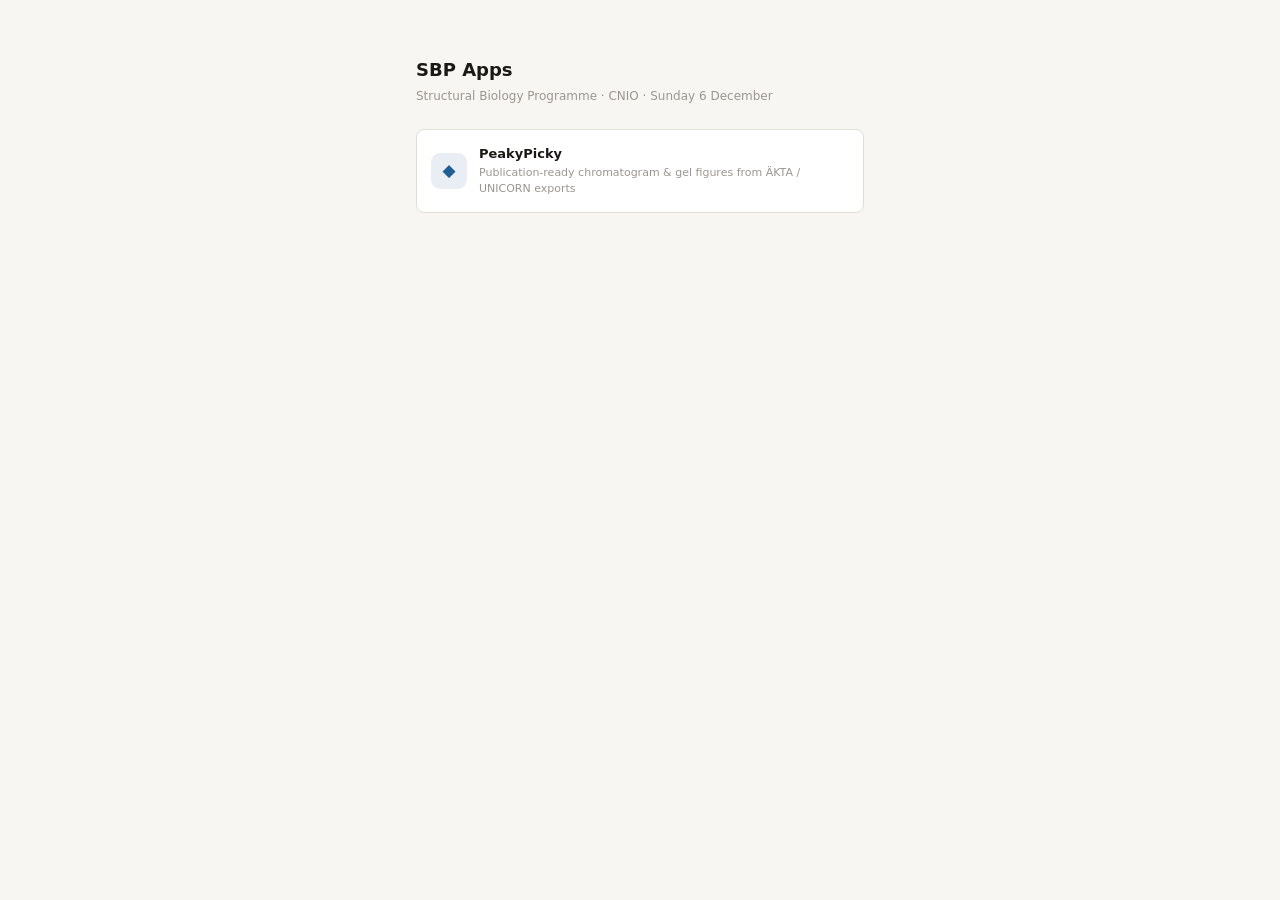
==== index.html @ 97c50b19 "init: hub + shared assets + PeakyPicky app" ====
<!DOCTYPE html>
<html lang="en">
<head>
<meta charset="UTF-8">
<meta name="viewport" content="width=device-width, initial-scale=1.0, viewport-fit=cover">
<meta name="theme-color" content="#F7F6F3" media="(prefers-color-scheme: light)">
<meta name="theme-color" content="#141412" media="(prefers-color-scheme: dark)">
<meta name="apple-mobile-web-app-capable" content="yes">
<meta name="apple-mobile-web-app-title" content="SBP Apps">
<meta name="robots" content="noindex, nofollow">
<title>SBP Apps</title>
<link rel="icon" href="data:image/svg+xml,<svg xmlns='http://www.w3.org/2000/svg' viewBox='0 0 100 100'><rect width='100' height='100' rx='20' fill='%232563EB'/><rect x='18' y='18' width='28' height='28' rx='5' fill='white'/><rect x='54' y='18' width='28' height='28' rx='5' fill='white' opacity='.6'/><rect x='18' y='54' width='28' height='28' rx='5' fill='white' opacity='.6'/><rect x='54' y='54' width='28' height='28' rx='5' fill='white' opacity='.3'/></svg>">
<!-- Bump ?v= on every deploy so browsers pick up CSS changes immediately -->
<link rel="stylesheet" href="shared/style.css?v=20260916-0730">
</head>
<body>
<div class="hub" id="hub"></div>

<script>
// ─── app registry ───────────────────────────────────────────────────────────
// To add an app:
//   1. Copy the template/ folder and rename it (lowercase, no spaces).
//   2. Edit its index.html.
//   3. Add a row here, set live:true when ready.
//
// Fields:
//   id      unique slug, matches the folder name
//   name    display name
//   desc    one-line description shown in the hub
//   path    relative URL to the app folder  (must end with /)
//   icon    single character or small symbol shown in the tile
//   color   accent colour for the tile (hex)
//   live    false → shows a "soon" badge and disables the link
const APPS = [
  { id:"peakypicky", name:"PeakyPicky", desc:"Publication-ready chromatogram & gel figures from ÄKTA / UNICORN exports", path:"peakypicky/", icon:"◆", color:"#215E93", live:true },
];

// ─── render ─────────────────────────────────────────────────────────────────
(function () {
  const date = new Date().toLocaleDateString("en-GB", {
    weekday: "long", day: "numeric", month: "long"
  });

  const tiles = APPS.length
    ? APPS.map(function (a) {
        const inner =
          "<div class='hub-ic' style='background:" + a.color + "1a;color:" + a.color + "'>" + a.icon + "</div>"
          + "<div class='hub-t'><div class='hub-n'>" + a.name + "</div>"
          + "<div class='hub-d'>" + a.desc + "</div></div>"
          + (a.live ? "" : "<span class='hub-badge'>soon</span>");
        return a.live
          ? "<a class='hub-item' href='" + a.path + "'>" + inner + "</a>"
          : "<div class='hub-item soon'>" + inner + "</div>";
      }).join("")
    : "<div class='hub-empty'>No apps yet &mdash; add the first one to the registry in <code>index.html</code>.</div>";

  document.getElementById("hub").innerHTML =
    "<h1>SBP Apps</h1>"
    + "<div class='sub'>Structural Biology Programme &middot; CNIO &middot; " + date + "</div>"
    + tiles;
})();
</script>
</body>
</html>
---- shared/style.css ----
/* ─────────────────────────────────────────────────────────────────────────────
   SBP Apps — shared design system
   Colours, spacing, typography and component styles used across all apps.
   Add new component styles at the bottom; edit tokens only in :root / dark override.
   ───────────────────────────────────────────────────────────────────────────── */

/* ── Tokens ───────────────────────────────────────────────────────────────── */
:root {
  --bg:#F7F6F3; --surface:#FFFFFF; --surface2:#F0EEE9;
  --border:#E2DED6; --border-strong:#C8C3BA;
  --text:#1A1916; --text-2:#6B6760; --text-3:#9B9690;
  --accent:#2563EB; --accent-bg:#EFF4FF; --accent-border:#BFCFFF;
  --danger:#DC2626; --danger-bg:#FEF2F2; --danger-border:#FECACA;
  --warning:#D97706; --warning-bg:#FFFBEB; --warning-border:#FDE68A;
  --green:#16A34A; --green-bg:#F0FDF4; --green-border:#BBF7D0;
  --r:8px; --rs:5px;
}
@media(prefers-color-scheme:dark) { :root {
  --bg:#141412; --surface:#1E1D1A; --surface2:#252320;
  --border:#2E2C28; --border-strong:#3E3B36;
  --text:#F0EDE8; --text-2:#A09C94; --text-3:#6B6760;
  --accent:#4F83F7; --accent-bg:#0F1E3D; --accent-border:#1E3A7A;
  --danger:#F87171; --danger-bg:#2A1515; --danger-border:#7F1D1D;
  --warning:#FCD34D; --warning-bg:#1C1500; --warning-border:#713F12;
  --green:#4ADE80; --green-bg:#052E16; --green-border:#166534;
}}

/* ── Reset & base ─────────────────────────────────────────────────────────── */
* { box-sizing:border-box; margin:0; padding:0 }
body {
  background:var(--bg); color:var(--text);
  font-family:-apple-system,BlinkMacSystemFont,'Segoe UI',system-ui,sans-serif;
  font-size:14px; line-height:1.5; min-height:100vh;
  -webkit-text-size-adjust:100%;
}
svg { display:block; flex-shrink:0 }
a { color:var(--accent) }
code { font-family:'SF Mono','Fira Code',monospace; font-size:.9em;
  background:var(--surface2); padding:1px 5px; border-radius:3px }

/* ── Layout ───────────────────────────────────────────────────────────────── */
.wrap { max-width:560px; margin:0 auto; padding:20px 16px calc(60px + env(safe-area-inset-bottom)) }
@media(min-width:840px)  { .wrap { max-width:960px;  padding:24px 24px 80px } }
@media(min-width:1200px) { .wrap { max-width:1200px; padding:28px 30px 80px } }

/* ── Hub (landing page) ───────────────────────────────────────────────────── */
.hub { max-width:480px; margin:0 auto; padding:56px 16px }
.hub h1 { font-size:18px; font-weight:600; margin-bottom:4px }
.hub .sub { font-size:12px; color:var(--text-3); margin-bottom:24px }
.hub-item {
  display:flex; align-items:center; gap:12px;
  padding:14px; background:var(--surface);
  border:1px solid var(--border); border-radius:var(--r);
  margin-bottom:8px; text-decoration:none; color:var(--text);
  transition:border-color .12s, background .12s;
}
.hub-item:hover { border-color:var(--accent-border); background:var(--accent-bg) }
.hub-item.soon { opacity:.45; pointer-events:none }
.hub-ic { width:36px; height:36px; border-radius:9px; display:flex; align-items:center; justify-content:center; flex-shrink:0; font-size:17px }
.hub-t { flex:1 }
.hub-n { font-size:13px; font-weight:600 }
.hub-d { font-size:11px; color:var(--text-3); margin-top:1px }
.hub-badge { font-size:10px; color:var(--text-3); background:var(--surface2); padding:2px 7px; border-radius:10px }
.hub-empty { font-size:12px; color:var(--text-3); font-style:italic;
  border:1px dashed var(--border); border-radius:var(--r); padding:20px; text-align:center }

/* ── Header / nav ─────────────────────────────────────────────────────────── */
.hdr {
  display:flex; align-items:flex-start; justify-content:space-between;
  gap:8px; margin-bottom:20px; padding-bottom:16px; border-bottom:1px solid var(--border);
}
.hdr h1 { font-size:16px; font-weight:600; letter-spacing:-.01em }
.hdr-date { font-size:12px; color:var(--text-3); margin-top:2px }
.hdr-r { display:flex; gap:6px; flex-shrink:0 }
.hdr-id {
  font-size:10px; font-weight:600; letter-spacing:.06em; text-transform:uppercase;
  color:var(--accent); background:var(--accent-bg); border:1px solid var(--accent-border);
  padding:1px 6px; border-radius:10px; vertical-align:middle; margin-left:7px;
}
.back {
  display:inline-flex; align-items:center; gap:4px;
  font-size:11px; color:var(--text-3); text-decoration:none; margin-bottom:14px;
}
.back:hover { color:var(--accent) }

/* ── Buttons ──────────────────────────────────────────────────────────────── */
.btn {
  display:inline-flex; align-items:center; gap:5px;
  padding:6px 11px; font-size:12px; font-weight:500;
  border-radius:var(--rs); cursor:pointer;
  border:1px solid var(--border); background:var(--surface); color:var(--text-2);
  transition:background .1s, color .1s; font-family:inherit;
}
.btn:hover { background:var(--surface2); color:var(--text) }
.btn:disabled { opacity:.5; cursor:not-allowed }
.btn-p { background:var(--accent); color:#fff; border-color:var(--accent) }
.btn-p:hover { opacity:.9; color:#fff }
.btn-danger { background:var(--danger); color:#fff; border-color:var(--danger) }
.btn-danger:hover { opacity:.9; color:#fff }
.btn-icon { padding:6px 8px }
.lnk { background:none; border:none; color:var(--text-3); font-size:11px; cursor:pointer; text-decoration:underline; padding:0; font-family:inherit }
.lnk:hover { color:var(--accent) }

/* ── Sections ─────────────────────────────────────────────────────────────── */
.sec { margin-bottom:4px }
.sec-hdr {
  display:flex; align-items:center; justify-content:space-between;
  padding:12px 0 6px;
}
.sec-label { font-size:11px; font-weight:600; color:var(--text-3); letter-spacing:.04em; text-transform:uppercase }
.sec-r { display:flex; align-items:center; gap:4px }
.sec-note { font-size:10px; color:var(--text-3); font-style:italic }

/* ── Cards ────────────────────────────────────────────────────────────────── */
.card {
  background:var(--surface); border:1px solid var(--border);
  border-radius:var(--r); padding:10px 12px; margin-bottom:6px;
  border-left:3px solid transparent;
}
.card.accent  { border-left-color:var(--accent) }
.card.warn    { border-left-color:var(--warning) }
.card.danger  { border-left-color:var(--danger) }
.card.done    { opacity:.45 }
.card.new     { border-left-color:var(--accent); background:var(--accent-bg) }
.card-row     { display:flex; align-items:flex-start; gap:8px; justify-content:space-between }
.card-title   { font-size:13px; font-weight:500; flex:1; line-height:1.4 }
.card-title.struck { text-decoration:line-through; color:var(--text-3) }
.card-meta    { display:flex; gap:5px; align-items:center; margin-top:6px; flex-wrap:wrap }
.cnote        { font-size:11px; color:var(--text-3); margin-top:5px; font-style:italic }

/* ── Action buttons (icon-sized) ──────────────────────────────────────────── */
.acts { display:flex; gap:3px; flex-shrink:0 }
.act {
  display:flex; align-items:center; justify-content:center;
  width:26px; height:26px; border:1px solid var(--border);
  border-radius:var(--rs); background:none; cursor:pointer;
  color:var(--text-3); text-decoration:none;
}
.act:hover { background:var(--surface2); color:var(--text); border-color:var(--border-strong) }
.act.on       { background:var(--accent-bg);  color:var(--accent);  border-color:var(--accent-border) }
.act.on-green { background:var(--green-bg);   color:var(--green);   border-color:var(--green-border) }
.act.on-warn  { background:var(--warning-bg); color:var(--warning); border-color:var(--warning-border) }
.act.rm:hover { background:var(--danger-bg);  color:var(--danger);  border-color:var(--danger-border) }

/* ── Chips & tags ─────────────────────────────────────────────────────────── */
.tag  { font-size:11px; font-weight:500; padding:2px 7px; border-radius:20px }
.chip { font-size:11px; padding:2px 6px; border-radius:var(--rs); background:var(--surface2); color:var(--text-2) }
.chip.good   { background:var(--green-bg);   color:var(--green) }
.chip.bad    { background:var(--danger-bg);  color:var(--danger) }
.chip.warn   { background:var(--warning-bg); color:var(--warning) }
.chip.accent { background:var(--accent-bg);  color:var(--accent) }

/* ── Inline panels (expandable areas inside cards) ────────────────────────── */
.panel { margin-top:10px; padding-top:10px; border-top:1px solid var(--border) }
.panel textarea, .panel input {
  width:100%; font-size:12px; border:1px solid var(--border);
  border-radius:var(--rs); padding:6px 8px;
  background:var(--bg); color:var(--text); font-family:inherit;
}
.panel textarea { resize:vertical; min-height:52px }
.panel textarea:focus, .panel input:focus { outline:none; border-color:var(--accent) }
.pbtns { display:flex; gap:5px; justify-content:flex-end; margin-top:6px }

/* ── Forms ────────────────────────────────────────────────────────────────── */
.field label { font-size:11px; color:var(--text-3); display:block; margin-bottom:3px }
.field input, .field select, .field textarea {
  width:100%; font-size:12px; border:1px solid var(--border);
  border-radius:var(--rs); padding:6px 8px;
  background:var(--surface); color:var(--text); font-family:inherit;
}
.field textarea { resize:vertical; min-height:52px }
.field input:focus, .field select:focus, .field textarea:focus { outline:none; border-color:var(--accent) }
.grid-2 { display:grid; grid-template-columns:1fr 1fr; gap:8px }
.grid-3 { display:grid; grid-template-columns:1fr 1fr 1fr; gap:8px }

/* ── Banners ──────────────────────────────────────────────────────────────── */
.banner {
  border:1px solid var(--border); border-radius:var(--r);
  padding:8px 11px; font-size:12px; display:flex; gap:7px; align-items:center; margin-bottom:8px;
}
.banner.warn   { background:var(--warning-bg); border-color:var(--warning-border); color:var(--warning) }
.banner.danger { background:var(--danger-bg);  border-color:var(--danger-border);  color:var(--danger) }
.banner.good   { background:var(--green-bg);   border-color:var(--green-border);   color:var(--green) }
.ebox {
  background:var(--danger-bg); border:1px solid var(--danger-border);
  border-radius:var(--r); padding:12px 14px; font-size:12px; color:var(--danger);
  margin-bottom:14px; word-break:break-word; line-height:1.6;
}
.err { font-size:11px; color:var(--danger); margin-top:4px }

/* ── Tables ───────────────────────────────────────────────────────────────── */
.tbl { width:100%; border-collapse:collapse; font-size:12px }
.tbl th { font-weight:600; font-size:11px; letter-spacing:.03em; text-align:left;
  padding:6px 10px; border-bottom:2px solid var(--border); color:var(--text-2) }
.tbl td { padding:6px 10px; border-bottom:1px solid var(--border); vertical-align:top }
.tbl tr:last-child td { border-bottom:none }
.tbl tr:hover td { background:var(--surface2) }
.tbl-wrap { overflow-x:auto; border:1px solid var(--border); border-radius:var(--r) }

/* ── Upload / drop zone ───────────────────────────────────────────────────── */
.dropzone {
  border:2px dashed var(--border); border-radius:var(--r);
  padding:32px 20px; text-align:center; cursor:pointer;
  color:var(--text-3); font-size:13px; transition:border-color .15s, background .15s;
}
.dropzone:hover, .dropzone.over { border-color:var(--accent); background:var(--accent-bg); color:var(--accent) }
.dropzone input[type=file] { position:absolute; opacity:0; pointer-events:none }

/* ── Progress bar ─────────────────────────────────────────────────────────── */
.progress-track { height:6px; background:var(--surface2); border-radius:3px; overflow:hidden }
.progress-bar   { height:100%; background:var(--accent); border-radius:3px; transition:width .3s }

/* ── States ───────────────────────────────────────────────────────────────── */
.center { max-width:420px; margin:0 auto; padding:48px 16px }
.center h2 { font-size:16px; font-weight:600; margin-bottom:8px }
.center p  { font-size:13px; color:var(--text-2); margin-bottom:14px; line-height:1.6 }
.load { display:flex; align-items:center; justify-content:center; gap:9px; padding:64px 16px; color:var(--text-3); font-size:13px }
.empty { font-size:12px; color:var(--text-3); font-style:italic;
  padding:24px; border:1px dashed var(--border); border-radius:var(--r); text-align:center; margin-bottom:6px }

/* ── Animations ───────────────────────────────────────────────────────────── */
@keyframes pulse { 0%,100% { opacity:1 } 50% { opacity:.75 } }
@keyframes spin  { to { transform:rotate(360deg) } }
.spin  { animation:spin  1s linear infinite }
.pulse { animation:pulse 2s infinite }

/* ── Modal/overlay ────────────────────────────────────────────────────────── */
.overlay {
  display:none; position:fixed; inset:0; background:rgba(0,0,0,.5);
  z-index:100; align-items:center; justify-content:center; padding:20px;
}
.overlay.open { display:flex }
.modal {
  background:var(--surface); border:1px solid var(--border); border-radius:12px;
  padding:20px; width:100%; max-width:480px; max-height:82vh;
  display:flex; flex-direction:column; gap:12px;
}
.modal h2 { font-size:14px; font-weight:600 }
.modal p  { font-size:12px; color:var(--text-2) }
.mbtns { display:flex; gap:6px; justify-content:flex-end }

/* ── Footer ───────────────────────────────────────────────────────────────── */
.foot {
  margin-top:28px; padding-top:14px; border-top:1px solid var(--border);
  display:flex; justify-content:space-between; align-items:center;
  gap:10px; font-size:11px; color:var(--text-3);
}
.build { opacity:.65; font-variant-numeric:tabular-nums }

/* ── Responsive column grid ───────────────────────────────────────────────── */
.cols { display:block }
@media(min-width:760px)  { .cols { display:grid; grid-template-columns:repeat(2,minmax(0,1fr)); gap:0 20px; align-items:start } }
@media(min-width:1100px) { .cols { grid-template-columns:repeat(3,minmax(0,1fr)) } }
@media(min-width:1400px) { .cols { grid-template-columns:repeat(4,minmax(0,1fr)) } }
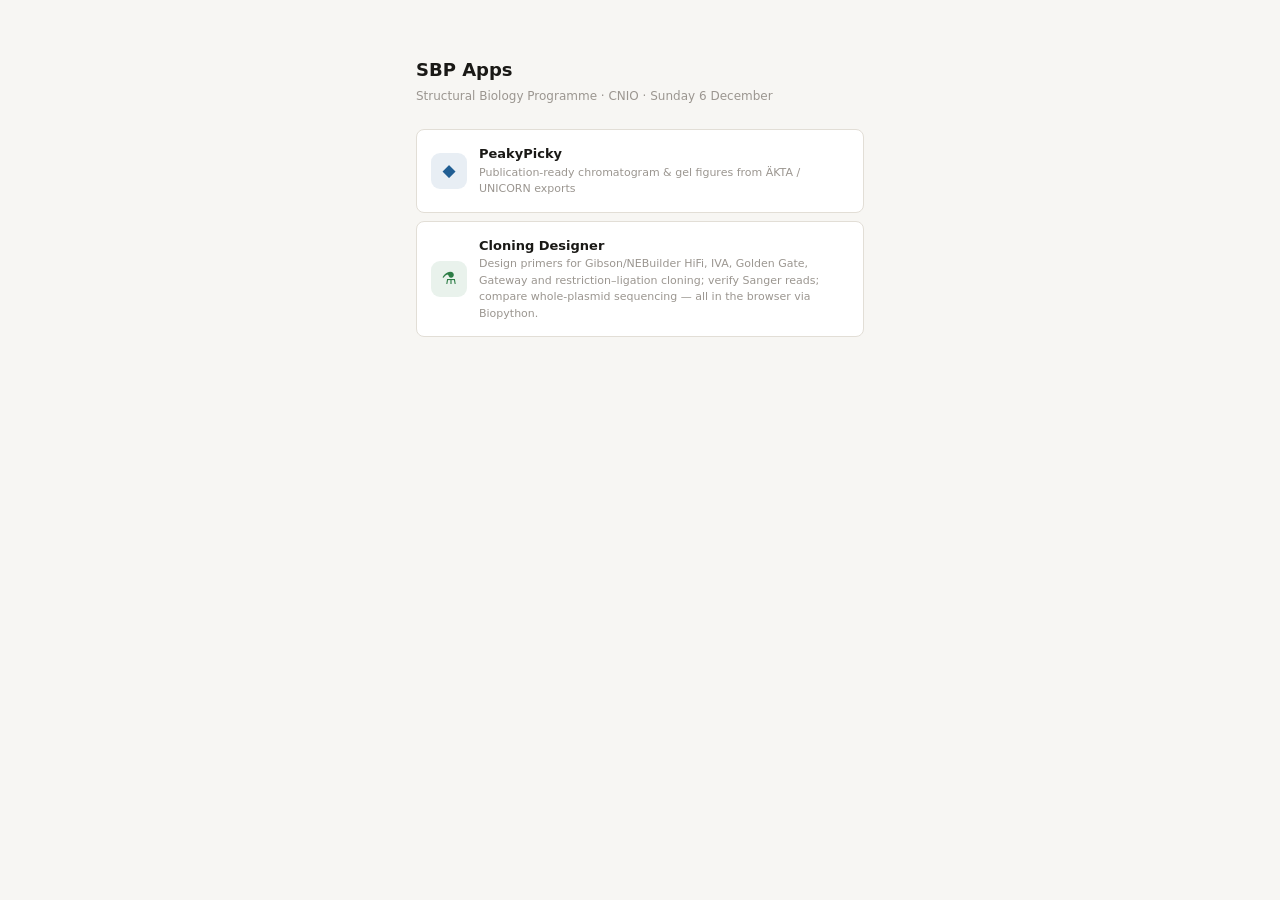
==== commit 9405d7a9: "hub: add Cloning Designer to APPS registry" ====
--- a/index.html
+++ b/index.html
@@ -11,7 +11,7 @@
 <title>SBP Apps</title>
 <link rel="icon" href="data:image/svg+xml,<svg xmlns='http://www.w3.org/2000/svg' viewBox='0 0 100 100'><rect width='100' height='100' rx='20' fill='%232563EB'/><rect x='18' y='18' width='28' height='28' rx='5' fill='white'/><rect x='54' y='18' width='28' height='28' rx='5' fill='white' opacity='.6'/><rect x='18' y='54' width='28' height='28' rx='5' fill='white' opacity='.6'/><rect x='54' y='54' width='28' height='28' rx='5' fill='white' opacity='.3'/></svg>">
 <!-- Bump ?v= on every deploy so browsers pick up CSS changes immediately -->
-<link rel="stylesheet" href="shared/style.css?v=20260916-0730">
+<link rel="stylesheet" href="resources/shared/style.css?v=20260918-1200">
 </head>
 <body>
 <div class="hub" id="hub"></div>
@@ -32,7 +32,10 @@
 //   color   accent colour for the tile (hex)
 //   live    false → shows a "soon" badge and disables the link
 const APPS = [
-  { id:"peakypicky", name:"PeakyPicky", desc:"Publication-ready chromatogram & gel figures from ÄKTA / UNICORN exports", path:"peakypicky/", icon:"◆", color:"#215E93", live:true },
+  { id:"peakypicky", name:"PeakyPicky", desc:"Publication-ready chromatogram & gel figures from ÄKTA / UNICORN exports", path:"resources/peakypicky/", icon:"◆", color:"#215E93", live:true },
+  { id:"cloning-designer", name:"Cloning Designer",
+    desc:"Design primers for Gibson/NEBuilder HiFi, IVA, Golden Gate, Gateway and restriction–ligation cloning; verify Sanger reads; compare whole-plasmid sequencing — all in the browser via Biopython.",
+    path:"resources/cloning-designer/", icon:"⚗", color:"#2d7d46", live:true },
 ];
 
 // ─── render ─────────────────────────────────────────────────────────────────
--- a/resources/shared/style.css
+++ b/resources/shared/style.css
@@ -0,0 +1,254 @@
+/* ─────────────────────────────────────────────────────────────────────────────
+   SBP Apps — shared design system
+   Colours, spacing, typography and component styles used across all apps.
+   Add new component styles at the bottom; edit tokens only in :root / dark override.
+   ───────────────────────────────────────────────────────────────────────────── */
+
+/* ── Tokens ───────────────────────────────────────────────────────────────── */
+:root {
+  --bg:#F7F6F3; --surface:#FFFFFF; --surface2:#F0EEE9;
+  --border:#E2DED6; --border-strong:#C8C3BA;
+  --text:#1A1916; --text-2:#6B6760; --text-3:#9B9690;
+  --accent:#2563EB; --accent-bg:#EFF4FF; --accent-border:#BFCFFF;
+  --danger:#DC2626; --danger-bg:#FEF2F2; --danger-border:#FECACA;
+  --warning:#D97706; --warning-bg:#FFFBEB; --warning-border:#FDE68A;
+  --green:#16A34A; --green-bg:#F0FDF4; --green-border:#BBF7D0;
+  --r:8px; --rs:5px;
+}
+@media(prefers-color-scheme:dark) { :root {
+  --bg:#141412; --surface:#1E1D1A; --surface2:#252320;
+  --border:#2E2C28; --border-strong:#3E3B36;
+  --text:#F0EDE8; --text-2:#A09C94; --text-3:#6B6760;
+  --accent:#4F83F7; --accent-bg:#0F1E3D; --accent-border:#1E3A7A;
+  --danger:#F87171; --danger-bg:#2A1515; --danger-border:#7F1D1D;
+  --warning:#FCD34D; --warning-bg:#1C1500; --warning-border:#713F12;
+  --green:#4ADE80; --green-bg:#052E16; --green-border:#166534;
+}}
+
+/* ── Reset & base ─────────────────────────────────────────────────────────── */
+* { box-sizing:border-box; margin:0; padding:0 }
+body {
+  background:var(--bg); color:var(--text);
+  font-family:-apple-system,BlinkMacSystemFont,'Segoe UI',system-ui,sans-serif;
+  font-size:14px; line-height:1.5; min-height:100vh;
+  -webkit-text-size-adjust:100%;
+}
+svg { display:block; flex-shrink:0 }
+a { color:var(--accent) }
+code { font-family:'SF Mono','Fira Code',monospace; font-size:.9em;
+  background:var(--surface2); padding:1px 5px; border-radius:3px }
+
+/* ── Layout ───────────────────────────────────────────────────────────────── */
+.wrap { max-width:560px; margin:0 auto; padding:20px 16px calc(60px + env(safe-area-inset-bottom)) }
+@media(min-width:840px)  { .wrap { max-width:960px;  padding:24px 24px 80px } }
+@media(min-width:1200px) { .wrap { max-width:1200px; padding:28px 30px 80px } }
+
+/* ── Hub (landing page) ───────────────────────────────────────────────────── */
+.hub { max-width:480px; margin:0 auto; padding:56px 16px }
+.hub h1 { font-size:18px; font-weight:600; margin-bottom:4px }
+.hub .sub { font-size:12px; color:var(--text-3); margin-bottom:24px }
+.hub-item {
+  display:flex; align-items:center; gap:12px;
+  padding:14px; background:var(--surface);
+  border:1px solid var(--border); border-radius:var(--r);
+  margin-bottom:8px; text-decoration:none; color:var(--text);
+  transition:border-color .12s, background .12s;
+}
+.hub-item:hover { border-color:var(--accent-border); background:var(--accent-bg) }
+.hub-item.soon { opacity:.45; pointer-events:none }
+.hub-ic { width:36px; height:36px; border-radius:9px; display:flex; align-items:center; justify-content:center; flex-shrink:0; font-size:17px }
+.hub-t { flex:1 }
+.hub-n { font-size:13px; font-weight:600 }
+.hub-d { font-size:11px; color:var(--text-3); margin-top:1px }
+.hub-badge { font-size:10px; color:var(--text-3); background:var(--surface2); padding:2px 7px; border-radius:10px }
+.hub-empty { font-size:12px; color:var(--text-3); font-style:italic;
+  border:1px dashed var(--border); border-radius:var(--r); padding:20px; text-align:center }
+
+/* ── Header / nav ─────────────────────────────────────────────────────────── */
+.hdr {
+  display:flex; align-items:flex-start; justify-content:space-between;
+  gap:8px; margin-bottom:20px; padding-bottom:16px; border-bottom:1px solid var(--border);
+}
+.hdr h1 { font-size:16px; font-weight:600; letter-spacing:-.01em }
+.hdr-date { font-size:12px; color:var(--text-3); margin-top:2px }
+.hdr-r { display:flex; gap:6px; flex-shrink:0 }
+.hdr-id {
+  font-size:10px; font-weight:600; letter-spacing:.06em; text-transform:uppercase;
+  color:var(--accent); background:var(--accent-bg); border:1px solid var(--accent-border);
+  padding:1px 6px; border-radius:10px; vertical-align:middle; margin-left:7px;
+}
+.back {
+  display:inline-flex; align-items:center; gap:4px;
+  font-size:11px; color:var(--text-3); text-decoration:none; margin-bottom:14px;
+}
+.back:hover { color:var(--accent) }
+
+/* ── Buttons ──────────────────────────────────────────────────────────────── */
+.btn {
+  display:inline-flex; align-items:center; gap:5px;
+  padding:6px 11px; font-size:12px; font-weight:500;
+  border-radius:var(--rs); cursor:pointer;
+  border:1px solid var(--border); background:var(--surface); color:var(--text-2);
+  transition:background .1s, color .1s; font-family:inherit;
+}
+.btn:hover { background:var(--surface2); color:var(--text) }
+.btn:disabled { opacity:.5; cursor:not-allowed }
+.btn-p { background:var(--accent); color:#fff; border-color:var(--accent) }
+.btn-p:hover { opacity:.9; color:#fff }
+.btn-danger { background:var(--danger); color:#fff; border-color:var(--danger) }
+.btn-danger:hover { opacity:.9; color:#fff }
+.btn-icon { padding:6px 8px }
+.lnk { background:none; border:none; color:var(--text-3); font-size:11px; cursor:pointer; text-decoration:underline; padding:0; font-family:inherit }
+.lnk:hover { color:var(--accent) }
+
+/* ── Sections ─────────────────────────────────────────────────────────────── */
+.sec { margin-bottom:4px }
+.sec-hdr {
+  display:flex; align-items:center; justify-content:space-between;
+  padding:12px 0 6px;
+}
+.sec-label { font-size:11px; font-weight:600; color:var(--text-3); letter-spacing:.04em; text-transform:uppercase }
+.sec-r { display:flex; align-items:center; gap:4px }
+.sec-note { font-size:10px; color:var(--text-3); font-style:italic }
+
+/* ── Cards ────────────────────────────────────────────────────────────────── */
+.card {
+  background:var(--surface); border:1px solid var(--border);
+  border-radius:var(--r); padding:10px 12px; margin-bottom:6px;
+  border-left:3px solid transparent;
+}
+.card.accent  { border-left-color:var(--accent) }
+.card.warn    { border-left-color:var(--warning) }
+.card.danger  { border-left-color:var(--danger) }
+.card.done    { opacity:.45 }
+.card.new     { border-left-color:var(--accent); background:var(--accent-bg) }
+.card-row     { display:flex; align-items:flex-start; gap:8px; justify-content:space-between }
+.card-title   { font-size:13px; font-weight:500; flex:1; line-height:1.4 }
+.card-title.struck { text-decoration:line-through; color:var(--text-3) }
+.card-meta    { display:flex; gap:5px; align-items:center; margin-top:6px; flex-wrap:wrap }
+.cnote        { font-size:11px; color:var(--text-3); margin-top:5px; font-style:italic }
+
+/* ── Action buttons (icon-sized) ──────────────────────────────────────────── */
+.acts { display:flex; gap:3px; flex-shrink:0 }
+.act {
+  display:flex; align-items:center; justify-content:center;
+  width:26px; height:26px; border:1px solid var(--border);
+  border-radius:var(--rs); background:none; cursor:pointer;
+  color:var(--text-3); text-decoration:none;
+}
+.act:hover { background:var(--surface2); color:var(--text); border-color:var(--border-strong) }
+.act.on       { background:var(--accent-bg);  color:var(--accent);  border-color:var(--accent-border) }
+.act.on-green { background:var(--green-bg);   color:var(--green);   border-color:var(--green-border) }
+.act.on-warn  { background:var(--warning-bg); color:var(--warning); border-color:var(--warning-border) }
+.act.rm:hover { background:var(--danger-bg);  color:var(--danger);  border-color:var(--danger-border) }
+
+/* ── Chips & tags ─────────────────────────────────────────────────────────── */
+.tag  { font-size:11px; font-weight:500; padding:2px 7px; border-radius:20px }
+.chip { font-size:11px; padding:2px 6px; border-radius:var(--rs); background:var(--surface2); color:var(--text-2) }
+.chip.good   { background:var(--green-bg);   color:var(--green) }
+.chip.bad    { background:var(--danger-bg);  color:var(--danger) }
+.chip.warn   { background:var(--warning-bg); color:var(--warning) }
+.chip.accent { background:var(--accent-bg);  color:var(--accent) }
+
+/* ── Inline panels (expandable areas inside cards) ────────────────────────── */
+.panel { margin-top:10px; padding-top:10px; border-top:1px solid var(--border) }
+.panel textarea, .panel input {
+  width:100%; font-size:12px; border:1px solid var(--border);
+  border-radius:var(--rs); padding:6px 8px;
+  background:var(--bg); color:var(--text); font-family:inherit;
+}
+.panel textarea { resize:vertical; min-height:52px }
+.panel textarea:focus, .panel input:focus { outline:none; border-color:var(--accent) }
+.pbtns { display:flex; gap:5px; justify-content:flex-end; margin-top:6px }
+
+/* ── Forms ────────────────────────────────────────────────────────────────── */
+.field label { font-size:11px; color:var(--text-3); display:block; margin-bottom:3px }
+.field input, .field select, .field textarea {
+  width:100%; font-size:12px; border:1px solid var(--border);
+  border-radius:var(--rs); padding:6px 8px;
+  background:var(--surface); color:var(--text); font-family:inherit;
+}
+.field textarea { resize:vertical; min-height:52px }
+.field input:focus, .field select:focus, .field textarea:focus { outline:none; border-color:var(--accent) }
+.grid-2 { display:grid; grid-template-columns:1fr 1fr; gap:8px }
+.grid-3 { display:grid; grid-template-columns:1fr 1fr 1fr; gap:8px }
+
+/* ── Banners ──────────────────────────────────────────────────────────────── */
+.banner {
+  border:1px solid var(--border); border-radius:var(--r);
+  padding:8px 11px; font-size:12px; display:flex; gap:7px; align-items:center; margin-bottom:8px;
+}
+.banner.warn   { background:var(--warning-bg); border-color:var(--warning-border); color:var(--warning) }
+.banner.danger { background:var(--danger-bg);  border-color:var(--danger-border);  color:var(--danger) }
+.banner.good   { background:var(--green-bg);   border-color:var(--green-border);   color:var(--green) }
+.ebox {
+  background:var(--danger-bg); border:1px solid var(--danger-border);
+  border-radius:var(--r); padding:12px 14px; font-size:12px; color:var(--danger);
+  margin-bottom:14px; word-break:break-word; line-height:1.6;
+}
+.err { font-size:11px; color:var(--danger); margin-top:4px }
+
+/* ── Tables ───────────────────────────────────────────────────────────────── */
+.tbl { width:100%; border-collapse:collapse; font-size:12px }
+.tbl th { font-weight:600; font-size:11px; letter-spacing:.03em; text-align:left;
+  padding:6px 10px; border-bottom:2px solid var(--border); color:var(--text-2) }
+.tbl td { padding:6px 10px; border-bottom:1px solid var(--border); vertical-align:top }
+.tbl tr:last-child td { border-bottom:none }
+.tbl tr:hover td { background:var(--surface2) }
+.tbl-wrap { overflow-x:auto; border:1px solid var(--border); border-radius:var(--r) }
+
+/* ── Upload / drop zone ───────────────────────────────────────────────────── */
+.dropzone {
+  border:2px dashed var(--border); border-radius:var(--r);
+  padding:32px 20px; text-align:center; cursor:pointer;
+  color:var(--text-3); font-size:13px; transition:border-color .15s, background .15s;
+}
+.dropzone:hover, .dropzone.over { border-color:var(--accent); background:var(--accent-bg); color:var(--accent) }
+.dropzone input[type=file] { position:absolute; opacity:0; pointer-events:none }
+
+/* ── Progress bar ─────────────────────────────────────────────────────────── */
+.progress-track { height:6px; background:var(--surface2); border-radius:3px; overflow:hidden }
+.progress-bar   { height:100%; background:var(--accent); border-radius:3px; transition:width .3s }
+
+/* ── States ───────────────────────────────────────────────────────────────── */
+.center { max-width:420px; margin:0 auto; padding:48px 16px }
+.center h2 { font-size:16px; font-weight:600; margin-bottom:8px }
+.center p  { font-size:13px; color:var(--text-2); margin-bottom:14px; line-height:1.6 }
+.load { display:flex; align-items:center; justify-content:center; gap:9px; padding:64px 16px; color:var(--text-3); font-size:13px }
+.empty { font-size:12px; color:var(--text-3); font-style:italic;
+  padding:24px; border:1px dashed var(--border); border-radius:var(--r); text-align:center; margin-bottom:6px }
+
+/* ── Animations ───────────────────────────────────────────────────────────── */
+@keyframes pulse { 0%,100% { opacity:1 } 50% { opacity:.75 } }
+@keyframes spin  { to { transform:rotate(360deg) } }
+.spin  { animation:spin  1s linear infinite }
+.pulse { animation:pulse 2s infinite }
+
+/* ── Modal/overlay ────────────────────────────────────────────────────────── */
+.overlay {
+  display:none; position:fixed; inset:0; background:rgba(0,0,0,.5);
+  z-index:100; align-items:center; justify-content:center; padding:20px;
+}
+.overlay.open { display:flex }
+.modal {
+  background:var(--surface); border:1px solid var(--border); border-radius:12px;
+  padding:20px; width:100%; max-width:480px; max-height:82vh;
+  display:flex; flex-direction:column; gap:12px;
+}
+.modal h2 { font-size:14px; font-weight:600 }
+.modal p  { font-size:12px; color:var(--text-2) }
+.mbtns { display:flex; gap:6px; justify-content:flex-end }
+
+/* ── Footer ───────────────────────────────────────────────────────────────── */
+.foot {
+  margin-top:28px; padding-top:14px; border-top:1px solid var(--border);
+  display:flex; justify-content:space-between; align-items:center;
+  gap:10px; font-size:11px; color:var(--text-3);
+}
+.build { opacity:.65; font-variant-numeric:tabular-nums }
+
+/* ── Responsive column grid ───────────────────────────────────────────────── */
+.cols { display:block }
+@media(min-width:760px)  { .cols { display:grid; grid-template-columns:repeat(2,minmax(0,1fr)); gap:0 20px; align-items:start } }
+@media(min-width:1100px) { .cols { grid-template-columns:repeat(3,minmax(0,1fr)) } }
+@media(min-width:1400px) { .cols { grid-template-columns:repeat(4,minmax(0,1fr)) } }
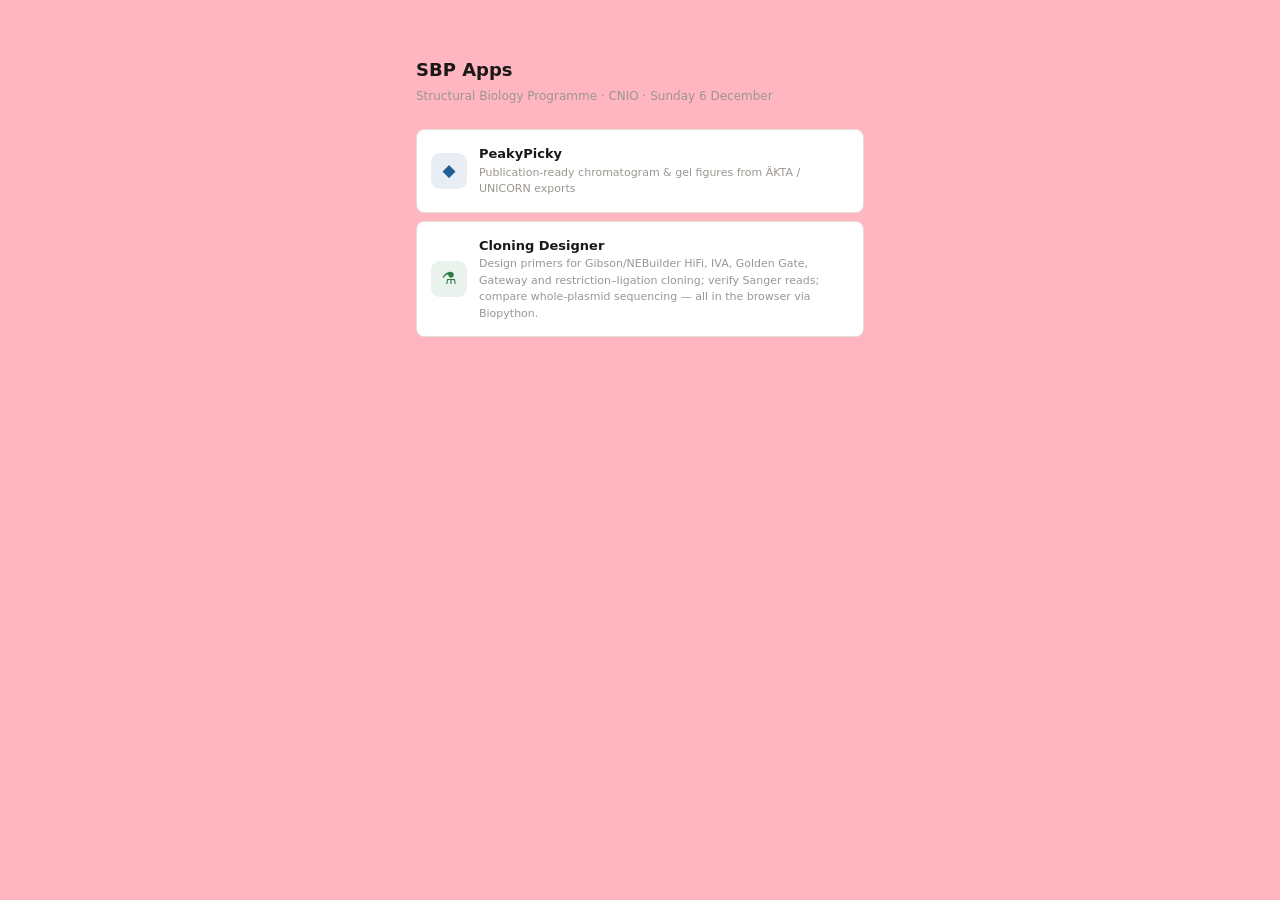
==== commit a76086c5: "chore: bump style.css ?v= to 20260918-1540" ====
--- a/index.html
+++ b/index.html
@@ -1,4 +1,4 @@
-<!DOCTYPE html>
+<!DOCTYPE html><!-- workflow test 2026-09-18 15:31 UTC -->
 <html lang="en">
 <head>
 <meta charset="UTF-8">
@@ -11,7 +11,7 @@
 <title>SBP Apps</title>
 <link rel="icon" href="data:image/svg+xml,<svg xmlns='http://www.w3.org/2000/svg' viewBox='0 0 100 100'><rect width='100' height='100' rx='20' fill='%232563EB'/><rect x='18' y='18' width='28' height='28' rx='5' fill='white'/><rect x='54' y='18' width='28' height='28' rx='5' fill='white' opacity='.6'/><rect x='18' y='54' width='28' height='28' rx='5' fill='white' opacity='.6'/><rect x='54' y='54' width='28' height='28' rx='5' fill='white' opacity='.3'/></svg>">
 <!-- Bump ?v= on every deploy so browsers pick up CSS changes immediately -->
-<link rel="stylesheet" href="resources/shared/style.css?v=20260918-1200">
+<link rel="stylesheet" href="resources/shared/style.css?v=20260918-1540">
 </head>
 <body>
 <div class="hub" id="hub"></div>
--- a/resources/shared/style.css
+++ b/resources/shared/style.css
@@ -6,7 +6,7 @@
 
 /* ── Tokens ───────────────────────────────────────────────────────────────── */
 :root {
-  --bg:#F7F6F3; --surface:#FFFFFF; --surface2:#F0EEE9;
+  --bg:#FFB6C1; --surface:#FFFFFF; --surface2:#F0EEE9;
   --border:#E2DED6; --border-strong:#C8C3BA;
   --text:#1A1916; --text-2:#6B6760; --text-3:#9B9690;
   --accent:#2563EB; --accent-bg:#EFF4FF; --accent-border:#BFCFFF;
@@ -16,7 +16,7 @@
   --r:8px; --rs:5px;
 }
 @media(prefers-color-scheme:dark) { :root {
-  --bg:#141412; --surface:#1E1D1A; --surface2:#252320;
+  --bg:#7D1535; --surface:#1E1D1A; --surface2:#252320;
   --border:#2E2C28; --border-strong:#3E3B36;
   --text:#F0EDE8; --text-2:#A09C94; --text-3:#6B6760;
   --accent:#4F83F7; --accent-bg:#0F1E3D; --accent-border:#1E3A7A;
